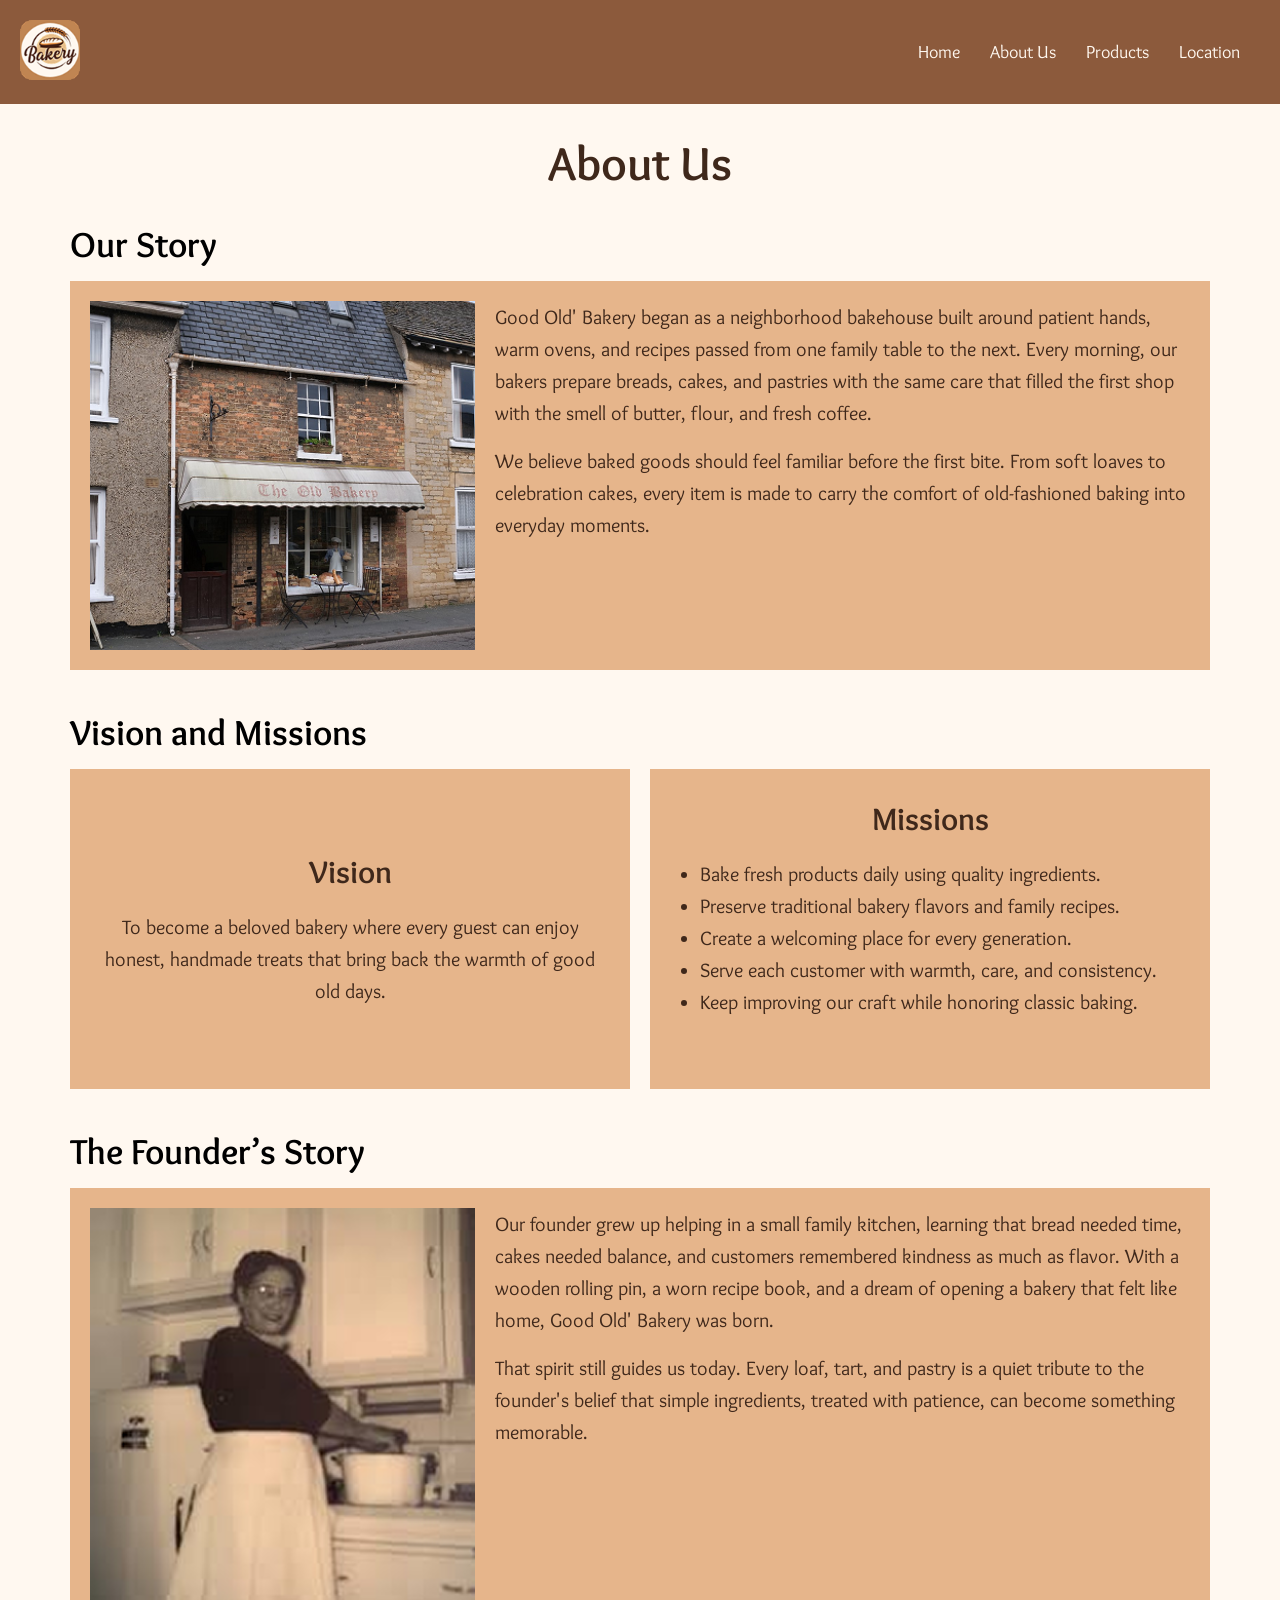
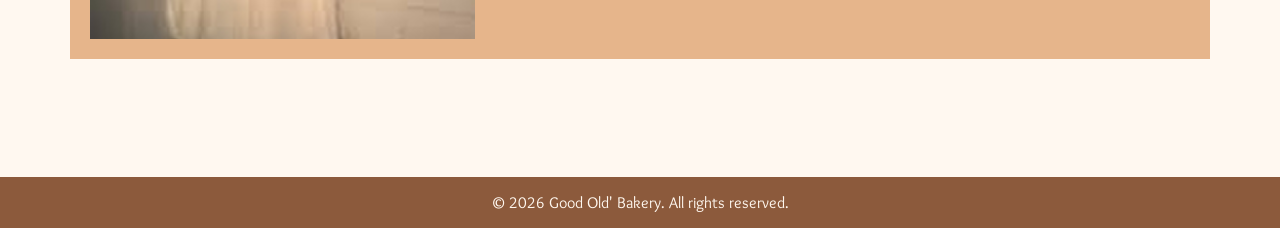
==== aboutus.html @ af904274 "final ig (added simple js functions)" ====
<!DOCTYPE html>
<html lang="en">
<head>
    <meta charset="UTF-8">
    <meta name="viewport" content="width=device-width, initial-scale=1.0">
    <link rel="stylesheet" href="css/style.css">
    <script src="js/script.js" defer></script>
    <title>About Us | Good Old' Bakery</title>

    <link rel="preconnect" href="https://fonts.googleapis.com">
    <link rel="preconnect" href="https://fonts.gstatic.com" crossorigin>
    <link href="https://fonts.googleapis.com/css2?family=Overlock:ital,wght@0,400;0,700;0,900;1,400;1,700;1,900&family=Source+Sans+3:ital,wght@0,200..900;1,200..900&display=swap" rel="stylesheet">
</head>
<body>
    <header>
        <div class="logo">
            <img src="images/logo/logo.png" alt="Good Old' Bakery Logo">
        </div>

        <div class="nav">
            <nav aria-label="Main navigation">
                <ul>
                    <li><a href="index.html">Home</a></li>
                    <li><a href="aboutus.html" aria-current="page">About Us</a></li>
                    <li><a href="products.html">Products</a></li>
                    <li><a href="location.html">Location</a></li>
                </ul>
            </nav>
        </div>
    </header>

    <main class="about-container">
        <h1 class="about-title">About Us</h1>

        <section class="about-section" aria-labelledby="our-story-title">
            <h2 id="our-story-title">Our Story</h2>
            <article class="story-box">
                <img src="images/aboutus/aboutus-ourstory.png" alt="Vintage storefront of Good Old' Bakery">
                <div class="story-content">
                    <p>Good Old' Bakery began as a neighborhood bakehouse built around patient hands, warm ovens, and recipes passed from one family table to the next. Every morning, our bakers prepare breads, cakes, and pastries with the same care that filled the first shop with the smell of butter, flour, and fresh coffee.</p>
                    <p>We believe baked goods should feel familiar before the first bite. From soft loaves to celebration cakes, every item is made to carry the comfort of old-fashioned baking into everyday moments.</p>
                </div>
            </article>
        </section>

        <section class="about-section" aria-labelledby="vision-missions-title">
            <h2 id="vision-missions-title">Vision and Missions</h2>
            <div class="vision-mission">
                <article class="vision-card">
                    <h3>Vision</h3>
                    <p>To become a beloved bakery where every guest can enjoy honest, handmade treats that bring back the warmth of good old days.</p>
                </article>

                <article class="mission-card">
                    <h3>Missions</h3>
                    <ul>
                        <li>Bake fresh products daily using quality ingredients.</li>
                        <li>Preserve traditional bakery flavors and family recipes.</li>
                        <li>Create a welcoming place for every generation.</li>
                        <li>Serve each customer with warmth, care, and consistency.</li>
                        <li>Keep improving our craft while honoring classic baking.</li>
                    </ul>
                </article>
            </div>
        </section>

        <section class="about-section" aria-labelledby="founder-story-title">
            <h2 id="founder-story-title">The Founder&rsquo;s Story</h2>
            <article class="founder-box">
                <img src="images/aboutus/aboutus-founder.png" alt="Vintage portrait of the bakery founder">
                <div class="founder-content">
                    <p>Our founder grew up helping in a small family kitchen, learning that bread needed time, cakes needed balance, and customers remembered kindness as much as flavor. With a wooden rolling pin, a worn recipe book, and a dream of opening a bakery that felt like home, Good Old' Bakery was born.</p>
                    <p>That spirit still guides us today. Every loaf, tart, and pastry is a quiet tribute to the founder's belief that simple ingredients, treated with patience, can become something memorable.</p>
                </div>
            </article>
        </section>
    </main>

    <footer>
        <p>&copy; 2026 Good Old' Bakery. All rights reserved.</p>
    </footer>
</body>
</html>
---- css/style.css ----
* {
    margin: 0;
    padding: 0;
    box-sizing: border-box;
    font-family: 'Overlock';
}

body {
    background-color: #FFF8F0;
    color: #3f281b;
    display: flex;
    flex-direction: column;
    min-height: 100vh;
}

main {
    flex: 1;
}

header {
    background-color: #8C5A3C;
    color: #FFF8F0;
    padding: 20px;
    display: flex;
    align-items: center;
    justify-content: space-between;
}

.logo img {
    max-height: 60px;
}

.nav ul {
    list-style: none;
    display: flex;
    gap: 30px;
    margin-right: 20px;
}

.nav li a {
    color: #FFF8F0;
    text-decoration: none;
    font-size: 18px;
    transition: opacity 180ms ease;
}

.nav li a:hover {
    font-weight: bold;
    opacity: 0.85;
}

.hero {
    background-image: url('C:\\Users\\alxtr\\OneDrive\\Documents\\hci\\Web Project\\images\\hero.jpg');
    background-size: cover;
    background-position: center;
    background-color: rgba(92, 85, 82, 0.9);
    background-blend-mode: overlay;
    min-height: 360px;
    padding: 64px 24px;
    display: flex;
    align-items: center;
    justify-content: center;
    text-align: center;
}

.hero h1 {
    color: #FFF8F0;
    font-size: 56px;
    line-height: 1.08;
    max-width: 900px;
}

.hero p {
    color: #FFF8F0;
    font-size: 24px;
    line-height: 1.4;
    margin: 14px auto 0;
    max-width: 760px;
}

.best-sellers,
.recommendations,
.product-category {
    max-width: 1400px;
    margin: 0 auto;
    padding: 44px 20px;
}

.best-sellers h2,
.recommendations h2,
.product-category h2 {
    color: #8C5A3C;
    font-size: 32px;
    line-height: 1.2;
    margin-bottom: 24px;
    text-align: center;
}

.products-title {
    color: #8C5A3C;
    font-size: 48px;
    line-height: 1.1;
    margin: 38px 20px 8px;
    text-align: center;
}

.product-grid,
.products-grid {
    display: grid;
    grid-template-columns: repeat(3, minmax(250px, 320px));
    justify-content: center;
    gap: 24px;
    margin: 0 auto;
    padding: 0;
}

.product-card {
    background-color: #C28B5A;
    color: #FFF8F0;
    padding: 16px;
    border-radius: 12px;
    display: flex;
    flex-direction: column;
    min-height: 450px;
    overflow: hidden;
    text-align: left;
    width: 100%;
    box-shadow: 0 12px 26px rgba(92, 52, 32, 0.18);
    transition: box-shadow 180ms ease, transform 180ms ease;
}

.product-card:hover {
    box-shadow: 0 16px 34px rgba(92, 52, 32, 0.24);
    transform: translateY(-4px);
}

.product-card img {
    width: 100%;
    height: 220px;
    object-fit: cover;
    border-radius: 8px;
    margin-bottom: 16px;
}

.product-card h3 {
    color: #FFF8F0;
    font-size: 22px;
    line-height: 1.2;
    margin-bottom: 12px;
}

.product-card p {
    color: #FFF8F0;
    flex: 1;
    font-size: 16px;
    line-height: 1.45;
    margin-bottom: 16px;
}

.product-card h6,
.product-card strong {
    color: #FFF8F0;
    display: block;
    font-size: 24px;
    font-weight: 900;
    line-height: 1.2;
    margin-bottom: 16px;
}

.add-to-cart {
    background-color: #8C5A3C;
    color: #FFF8F0;
    border: none;
    width: 100%;
    min-height: 48px;
    margin-top: auto;
    padding: 12px 20px;
    border-radius: 8px;
    cursor: pointer;
    font-size: 16px;
    font-weight: 700;
    transition: opacity 180ms ease, transform 180ms ease, background-color 180ms ease;
}

.add-to-cart:hover,
.add-to-cart:focus-visible {
    background-color: #6f4128;
    opacity: 0.95;
    transform: scale(1.02);
}

.add-to-cart:focus-visible {
    outline: 3px solid #FFF8F0;
    outline-offset: 3px;
}

footer {
    background-color: #8C5A3C;
    color: #FFF8F0;
    text-align: center;
    padding: 16px;
    width: 100%;
    margin-top: 48px;
}

@media (max-width: 900px) {
    header {
        align-items: flex-start;
        flex-direction: column;
        gap: 18px;
    }

    .nav ul {
        flex-wrap: wrap;
        gap: 14px 22px;
        margin-right: 0;
    }

    .hero {
        min-height: 320px;
        padding: 52px 20px;
    }

    .hero h1 {
        font-size: 40px;
    }

    .hero p {
        font-size: 18px;
    }

    .product-grid,
    .products-grid {
        grid-template-columns: repeat(2, minmax(250px, 320px));
    }

    .best-sellers h2,
    .recommendations h2,
    .product-category h2 {
        font-size: 28px;
    }
}

@media (max-width: 768px) {
    .hero {
        min-height: 280px;
        padding: 44px 18px;
    }

    .hero h1 {
        font-size: 32px;
    }

    .hero p {
        font-size: 16px;
    }

    .best-sellers,
    .recommendations,
    .product-category {
        padding: 34px 18px;
    }

    .best-sellers h2,
    .recommendations h2,
    .product-category h2 {
        font-size: 24px;
    }

    .products-title {
        font-size: 32px;
        margin-top: 30px;
    }

    .product-grid,
    .products-grid {
        grid-template-columns: 1fr;
        justify-items: center;
    }

    .product-card {
        max-width: 350px;
        min-height: 0;
        width: 100%;
    }

    .product-card img {
        height: 200px;
    }

    .product-card h3 {
        font-size: 18px;
    }

    .product-card p {
        font-size: 14px;
    }

    .product-card h6,
    .product-card strong {
        font-size: 20px;
    }
}

.about-container {
    max-width: 1200px;
    margin: 0 auto;
    padding: 30px;
}

.about-title {
    text-align: center;
    font-size: 48px;
    margin-bottom: 30px;
}

.about-section {
    margin-bottom: 40px;
}

.about-section h2 {
    margin-bottom: 15px;
    font-size: 36px;
    color: #000;
}

.story-box,
.founder-box {
    background: #E6B58B;
    padding: 20px;
    display: flex;
    gap: 20px;
}

.story-box img,
.founder-box img {
    width: 35%;
    object-fit: cover;
}

.story-content,
.founder-content {
    flex: 1;
}

.vision-mission {
    display: flex;
    gap: 20px;
}

.vision-card,
.mission-card {
    flex: 1;
    background: #E6B58B;
    padding: 30px;
    min-height: 320px;
}

.vision-card h3,
.mission-card h3 {
    text-align: center;
    font-size: 32px;
    margin-bottom: 20px;
}

.vision-card {
    display: flex;
    flex-direction: column;
    justify-content: center;
    text-align: center;
}

.mission-card ul {
    padding-left: 20px;
    line-height: 1.8;
}

.story-content p,
.founder-content p,
.vision-card p,
.mission-card li {
    font-size: 20px;
    line-height: 1.6;
}

.story-content p + p,
.founder-content p + p {
    margin-top: 16px;
}

@media (max-width: 768px) {
    .story-box,
    .founder-box,
    .vision-mission {
        flex-direction: column;
    }

    .story-box img,
    .founder-box img {
        width: 100%;
    }

    .about-title {
        font-size: 32px;
    }

    .about-section h2 {
        font-size: 28px;
    }
}

.location-section {
    padding: 20px;
}

.location-title {
    text-align: center;
    font-size: 48px;
    margin: 30px 0;
}

.location-grid {
    display: flex;
    gap: 20px;
    padding: 20px;
    justify-content: center;
    flex-wrap: wrap;
}

.location-card {
    max-width: 300px;
    background-color: #C28B5A;
    color: #FFF8F0;
    padding: 15px;
    border-radius: 5px;
    text-align: left;
    display: flex;
    flex-direction: column;
}

.location-card img {
    width: 100%;
    height: 180px;
    object-fit: cover;
    border-radius: 5px;
    margin: 10px 0;
}

.location-card h3 {
    margin-bottom: 10px;
    color: #FFF8F0;
}

.location-card p {
    margin-bottom: 10px;
    font-size: 14px;
    line-height: 1.4;
}

.location-card button {
    width: 100%;
    background-color: #8C5A3C;
    color: #FFF8F0;
    border: none;
    padding: 12px;
    border-radius: 5px;
    cursor: pointer;
    font-size: 16px;
    margin-top: auto;
}

.location-card button:hover {
    opacity: 0.9;
}

@media (max-width: 768px) {
    .location-grid {
        flex-direction: column;
        align-items: center;
    }

    .location-card {
        width: 100%;
        max-width: 400px;
    }

    .location-title {
        font-size: 32px;
    }
}

.modal {
    position: fixed;
    inset: 0;
    z-index: 1000;
    display: flex;
    align-items: center;
    justify-content: center;
    background-color: rgba(0, 0, 0, 0.55);
    opacity: 0;
    visibility: hidden;
    pointer-events: none;
    transition: opacity 200ms ease, visibility 200ms ease;
}

.modal.modal-visible {
    opacity: 1;
    visibility: visible;
    pointer-events: auto;
}

.modal-content {
    width: min(400px, calc(100% - 32px));
    background-color: #FFF8F0;
    color: #8C5A3C;
    border: 3px solid #C28B5A;
    border-radius: 10px;
    box-shadow: 0 18px 45px rgba(0, 0, 0, 0.3);
    padding: 25px;
    text-align: center;
    transform: translateY(12px) scale(0.96);
    transition: transform 200ms ease;
}

.modal.modal-visible .modal-content {
    transform: translateY(0) scale(1);
}

.modal-content h3 {
    color: #8C5A3C;
    font-size: 28px;
    margin-bottom: 14px;
}

.modal-content p {
    color: #8C5A3C;
    font-size: 18px;
    line-height: 1.5;
    margin-bottom: 14px;
}

#modal-address {
    background-color: #E6B58B;
    border-radius: 6px;
    color: #000;
    padding: 12px;
}

.modal-buttons {
    display: flex;
    gap: 12px;
    justify-content: center;
    margin-top: 20px;
}

.modal-buttons button {
    border: none;
    border-radius: 5px;
    cursor: pointer;
    font-size: 16px;
    padding: 12px 18px;
    transition: opacity 180ms ease, transform 180ms ease;
}

.modal-buttons button:hover {
    opacity: 0.9;
    transform: translateY(-2px);
}

#confirm-btn {
    background-color: #8C5A3C;
    color: #FFF8F0;
}

#cancel-btn {
    background-color: #dddddd;
    color: #333333;
}

@media (max-width: 480px) {
    .modal-content {
        padding: 22px 18px;
    }

    .modal-buttons {
        flex-direction: column;
    }

    .modal-buttons button {
        width: 100%;
    }
}
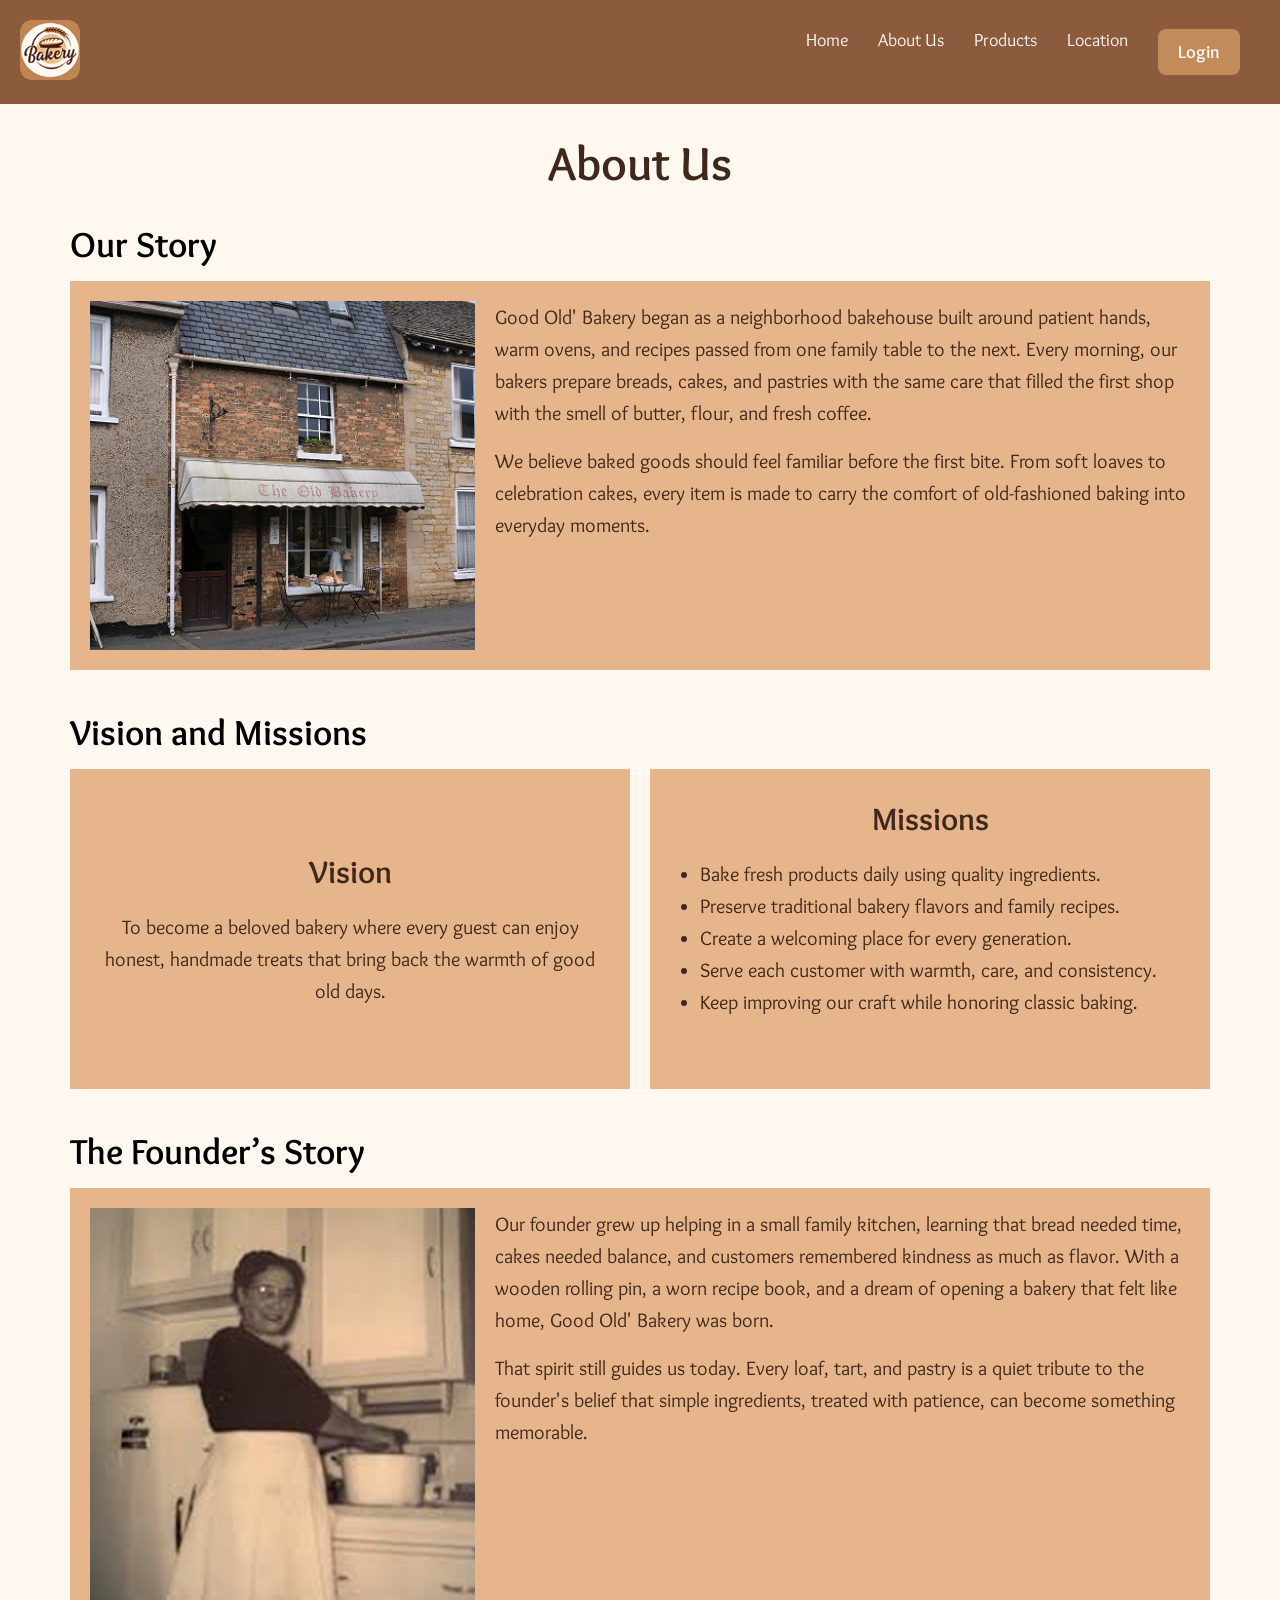
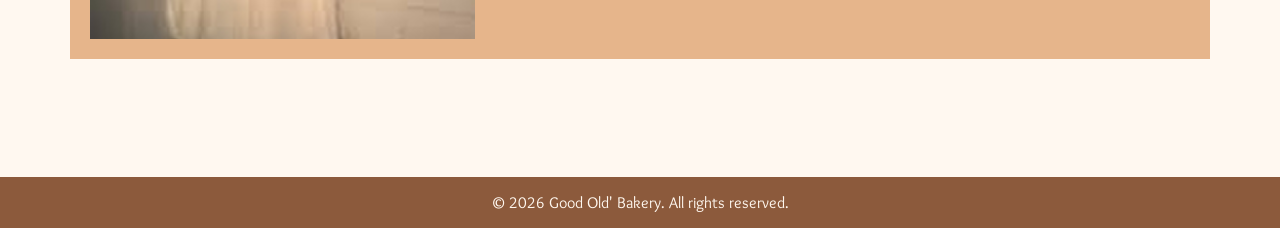
==== commit 574468ce: "added login" ====
--- a/aboutus.html
+++ b/aboutus.html
@@ -24,6 +24,7 @@
                     <li><a href="aboutus.html" aria-current="page">About Us</a></li>
                     <li><a href="products.html">Products</a></li>
                     <li><a href="location.html">Location</a></li>
+                    <li><button class="login-button"><a href="login.html">Login</a></button></li>
                 </ul>
             </nav>
         </div>
--- a/css/style.css
+++ b/css/style.css
@@ -182,6 +182,21 @@
     transition: opacity 180ms ease, transform 180ms ease, background-color 180ms ease;
 }
 
+.login-button {
+    background-color: #C28B5A;
+    color: #FFF8F0;
+    border: none;
+    width: 100%;
+    max-height: 48px;
+    margin-top: auto;
+    padding: 12px 20px;
+    border-radius: 8px;
+    cursor: pointer;
+    font-size: 16px;
+    font-weight: 700;
+    transition: opacity 180ms ease, transform 180ms ease, background-color 180ms ease;
+}
+
 .add-to-cart:hover,
 .add-to-cart:focus-visible {
     background-color: #6f4128;
